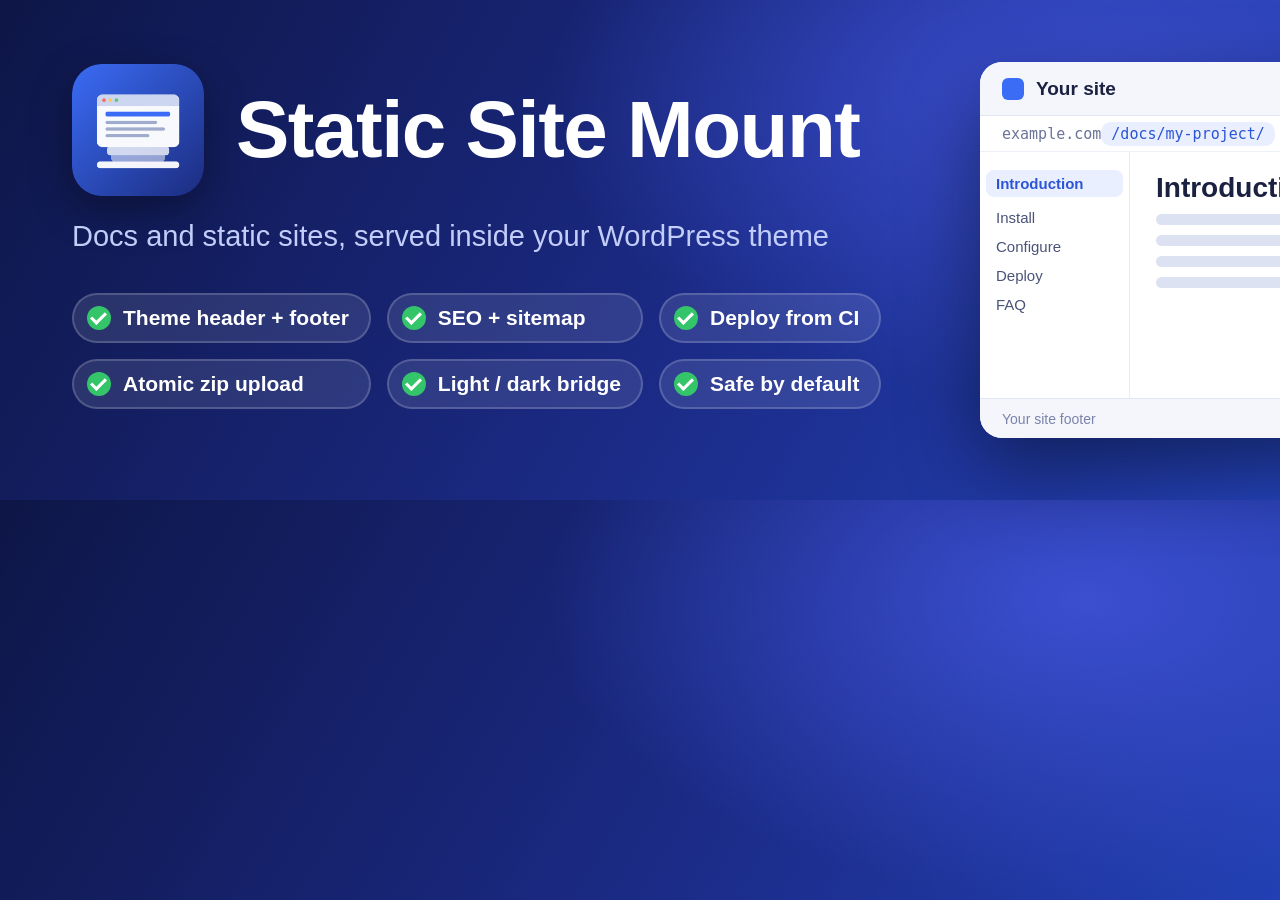
==== assets/src/banner.html @ cbc2fb94 "feat: initial commit" ====
<!doctype html><meta charset="utf-8">
<style>
*{box-sizing:border-box;margin:0}
body{width:1544px;height:500px;overflow:hidden;font-family:"Open Sans","Noto Sans","Liberation Sans",sans-serif;color:#fff;
background:radial-gradient(900px 500px at 85% 20%,#3b4fd0 0%,rgba(59,79,208,0) 60%),linear-gradient(120deg,#0e1647 0%,#1b2a85 55%,#2342b8 100%);position:relative}
.left{position:absolute;left:72px;top:64px;width:860px}
.head{display:flex;align-items:center;gap:32px}
.head img{width:132px;height:132px;border-radius:30px;box-shadow:0 14px 40px rgba(0,0,0,.35)}
h1{font-size:80px;line-height:1;font-weight:800;letter-spacing:-1.5px;white-space:nowrap}
.tag{margin:24px 0 0 0;font-size:29px;color:#c3cdfa;white-space:nowrap}
.pills{display:grid;grid-template-columns:repeat(3,auto);gap:16px;margin-top:40px;width:max-content}
.pill{display:flex;align-items:center;gap:12px;padding:11px 20px 11px 13px;border-radius:40px;background:rgba(255,255,255,.1);border:2px solid rgba(255,255,255,.18);font-size:21px;font-weight:600;white-space:nowrap}
.pill i{width:24px;height:24px;border-radius:50%;background:#34c46a;display:inline-block;position:relative}
.pill i:after{content:"";position:absolute;left:7px;top:3px;width:6px;height:12px;border:solid #fff;border-width:0 3px 3px 0;transform:rotate(45deg)}
.card{position:absolute;right:64px;top:62px;width:500px;height:376px;border-radius:22px;background:#fff;color:#1b2140;box-shadow:0 30px 80px rgba(0,0,0,.45);overflow:hidden}
.nav{height:54px;background:#f4f6fc;border-bottom:1px solid #e1e6f5;display:flex;align-items:center;padding:0 22px;gap:12px;font-size:19px;font-weight:700}
.nav b{width:22px;height:22px;border-radius:6px;background:#3b6cf6}
.nav span{margin-left:auto;color:#6b7498;font-weight:500;font-size:16px;display:flex;gap:20px}
.url{height:36px;background:#fff;border-bottom:1px solid #eef0f8;font-size:15px;color:#6b7498;padding:0 22px;display:flex;align-items:center;font-family:"DejaVu Sans Mono",monospace}
.url em{background:#e9efff;color:#2c55d6;padding:3px 10px;border-radius:10px;font-style:normal}
.body{display:flex;height:calc(100% - 90px - 40px)}
.side{width:150px;border-right:1px solid #e9ecf6;padding:18px 16px;font-size:15px;color:#4a5378;display:flex;flex-direction:column;gap:12px}
.side u{text-decoration:none;color:#2c55d6;font-weight:700;background:#e9efff;border-radius:8px;padding:5px 10px;margin:0 -10px}
.main{padding:20px 26px;flex:1}
.main h2{font-size:28px;margin-bottom:10px}
.ln{height:11px;border-radius:6px;background:#dde2f2;margin:10px 0}
.foot{position:absolute;bottom:0;left:0;right:0;height:40px;background:#f4f6fc;border-top:1px solid #e1e6f5;font-size:14px;color:#7a83a8;display:flex;align-items:center;padding:0 22px}
.badge{position:absolute;right:56px;bottom:30px;background:#34c46a;color:#05361a;font-weight:800;font-size:20px;padding:10px 20px;border-radius:30px;box-shadow:0 10px 30px rgba(0,0,0,.35)}
</style>
<div class="left">
 <div class="head"><img src="../icon-static-512x512.png"><div><h1>Static Site Mount</h1></div></div>
 <div class="tag">Docs and static sites, served inside your WordPress theme</div>
 <div class="pills">
  <div class="pill"><i></i>Theme header + footer</div><div class="pill"><i></i>SEO + sitemap</div><div class="pill"><i></i>Deploy from CI</div>
  <div class="pill"><i></i>Atomic zip upload</div><div class="pill"><i></i>Light / dark bridge</div><div class="pill"><i></i>Safe by default</div>
 </div>
</div>
<div class="card">
 <div class="nav"><b></b>Your site<span><i style="font-style:normal">Solutions</i><i style="font-style:normal">Docs</i><i style="font-style:normal">Blog</i></span></div>
 <div class="url">example.com<em>/docs/my-project/</em></div>
 <div class="body"><div class="side"><u>Introduction</u><span>Install</span><span>Configure</span><span>Deploy</span><span>FAQ</span></div>
 <div class="main"><h2>Introduction</h2><div class="ln" style="width:92%"></div><div class="ln" style="width:78%"></div><div class="ln" style="width:85%"></div><div class="ln" style="width:55%"></div></div></div>
 <div class="foot">Your site footer</div>
</div>
<div class="badge">Mounted</div>
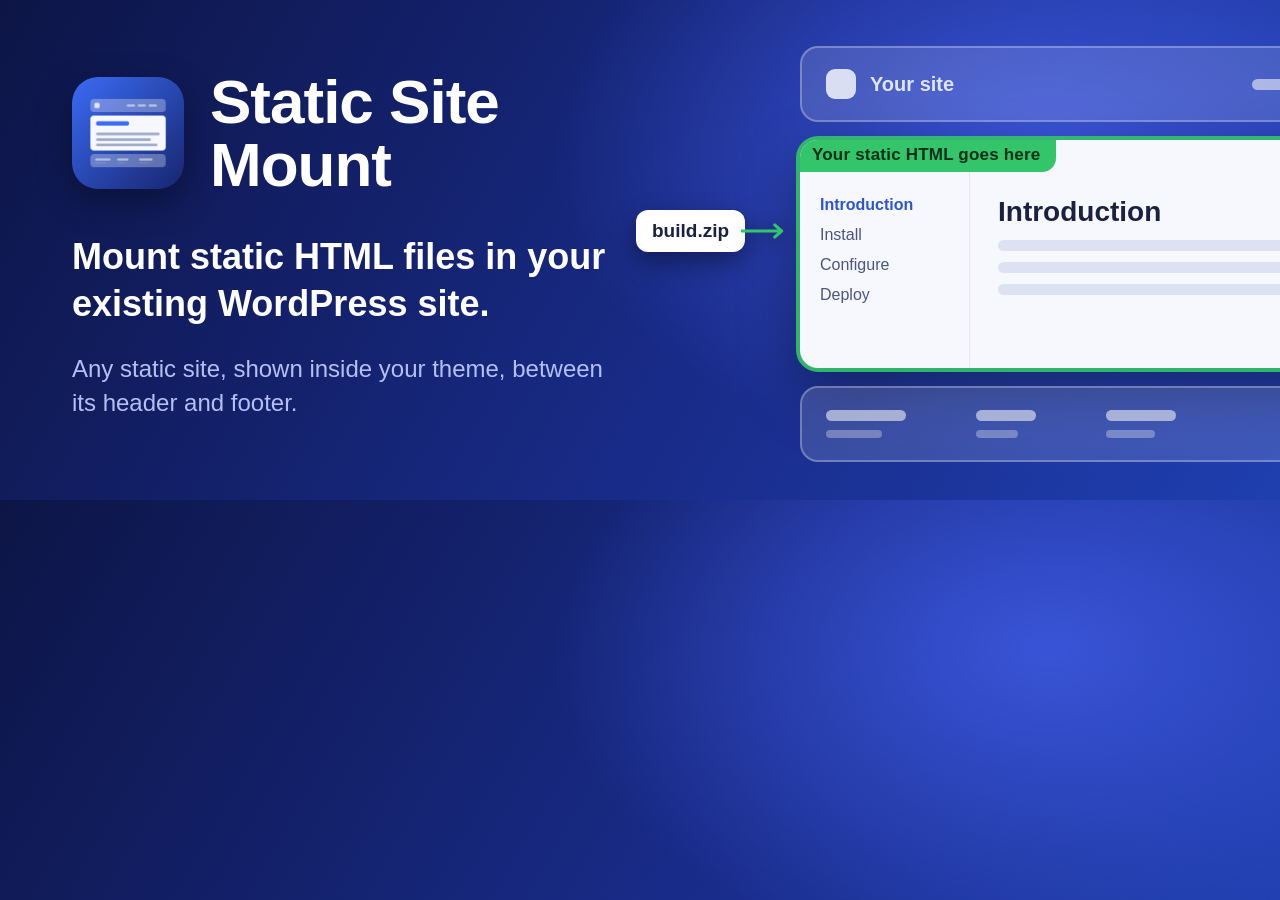
==== commit 3bf4522e: "fix: several minor graphic fixes" ====
--- a/assets/src/banner.html
+++ b/assets/src/banner.html
@@ -1,45 +1,52 @@
 <!doctype html><meta charset="utf-8">
 <style>
 *{box-sizing:border-box;margin:0}
-body{width:1544px;height:500px;overflow:hidden;font-family:"Open Sans","Noto Sans","Liberation Sans",sans-serif;color:#fff;
-background:radial-gradient(900px 500px at 85% 20%,#3b4fd0 0%,rgba(59,79,208,0) 60%),linear-gradient(120deg,#0e1647 0%,#1b2a85 55%,#2342b8 100%);position:relative}
-.left{position:absolute;left:72px;top:64px;width:860px}
-.head{display:flex;align-items:center;gap:32px}
-.head img{width:132px;height:132px;border-radius:30px;box-shadow:0 14px 40px rgba(0,0,0,.35)}
-h1{font-size:80px;line-height:1;font-weight:800;letter-spacing:-1.5px;white-space:nowrap}
-.tag{margin:24px 0 0 0;font-size:29px;color:#c3cdfa;white-space:nowrap}
-.pills{display:grid;grid-template-columns:repeat(3,auto);gap:16px;margin-top:40px;width:max-content}
-.pill{display:flex;align-items:center;gap:12px;padding:11px 20px 11px 13px;border-radius:40px;background:rgba(255,255,255,.1);border:2px solid rgba(255,255,255,.18);font-size:21px;font-weight:600;white-space:nowrap}
-.pill i{width:24px;height:24px;border-radius:50%;background:#34c46a;display:inline-block;position:relative}
-.pill i:after{content:"";position:absolute;left:7px;top:3px;width:6px;height:12px;border:solid #fff;border-width:0 3px 3px 0;transform:rotate(45deg)}
-.card{position:absolute;right:64px;top:62px;width:500px;height:376px;border-radius:22px;background:#fff;color:#1b2140;box-shadow:0 30px 80px rgba(0,0,0,.45);overflow:hidden}
-.nav{height:54px;background:#f4f6fc;border-bottom:1px solid #e1e6f5;display:flex;align-items:center;padding:0 22px;gap:12px;font-size:19px;font-weight:700}
-.nav b{width:22px;height:22px;border-radius:6px;background:#3b6cf6}
-.nav span{margin-left:auto;color:#6b7498;font-weight:500;font-size:16px;display:flex;gap:20px}
-.url{height:36px;background:#fff;border-bottom:1px solid #eef0f8;font-size:15px;color:#6b7498;padding:0 22px;display:flex;align-items:center;font-family:"DejaVu Sans Mono",monospace}
-.url em{background:#e9efff;color:#2c55d6;padding:3px 10px;border-radius:10px;font-style:normal}
-.body{display:flex;height:calc(100% - 90px - 40px)}
-.side{width:150px;border-right:1px solid #e9ecf6;padding:18px 16px;font-size:15px;color:#4a5378;display:flex;flex-direction:column;gap:12px}
-.side u{text-decoration:none;color:#2c55d6;font-weight:700;background:#e9efff;border-radius:8px;padding:5px 10px;margin:0 -10px}
-.main{padding:20px 26px;flex:1}
-.main h2{font-size:28px;margin-bottom:10px}
-.ln{height:11px;border-radius:6px;background:#dde2f2;margin:10px 0}
-.foot{position:absolute;bottom:0;left:0;right:0;height:40px;background:#f4f6fc;border-top:1px solid #e1e6f5;font-size:14px;color:#7a83a8;display:flex;align-items:center;padding:0 22px}
-.badge{position:absolute;right:56px;bottom:30px;background:#34c46a;color:#05361a;font-weight:800;font-size:20px;padding:10px 20px;border-radius:30px;box-shadow:0 10px 30px rgba(0,0,0,.35)}
+body{width:1544px;height:500px;overflow:hidden;font-family:"Open Sans","Noto Sans","Liberation Sans",sans-serif;color:#fff;position:relative;
+background:radial-gradient(800px 520px at 82% 30%,#3a54d8 0%,rgba(58,84,216,0) 62%),linear-gradient(120deg,#0d1546 0%,#182a86 55%,#1f3fb0 100%)}
+.left{position:absolute;left:72px;top:70px;width:540px}
+.brand{display:flex;align-items:center;gap:26px}
+.brand img{width:112px;height:112px;border-radius:26px;box-shadow:0 12px 34px rgba(0,0,0,.35)}
+h1{font-size:62px;line-height:1.02;font-weight:800;letter-spacing:-1px}
+.tag{margin-top:38px;font-size:36px;line-height:1.3;color:#fff;font-weight:700}
+.sub{margin-top:24px;font-size:24px;line-height:1.4;color:#b4c0f5}
+
+/* the diagram */
+.stack{position:absolute;left:800px;top:46px;width:670px}
+.band{border-radius:18px;display:flex;align-items:center;padding:0 24px;position:relative}
+.theme{height:76px;background:rgba(255,255,255,.14);border:2px solid rgba(255,255,255,.28);font-size:20px;font-weight:700;color:#dfe5ff;gap:14px}
+.theme .lg{width:30px;height:30px;border-radius:9px;background:rgba(255,255,255,.8)}
+.theme .nav{margin-left:auto;display:flex;gap:12px}
+.theme .nav i{width:56px;height:11px;border-radius:6px;background:rgba(255,255,255,.55)}
+.tag-l{position:absolute;right:20px;top:-14px;font-size:14px;font-weight:700;letter-spacing:.6px;text-transform:uppercase;background:#2a3fa3;border:2px solid rgba(255,255,255,.35);border-radius:20px;padding:3px 12px;color:#e3e8ff}
+.page{margin:18px 0;height:228px;background:#f7f8fd;color:#1b2140;border-radius:18px;padding:0;overflow:hidden;box-shadow:0 0 0 4px rgba(52,196,106,.9),0 24px 60px rgba(0,0,0,.4);display:flex;position:relative}
+.page .side{width:170px;border-right:1px solid #e3e7f4;padding:56px 20px 22px;font-size:16px;color:#4b5580;display:flex;flex-direction:column;gap:12px}
+.page .side u{text-decoration:none;color:#2c55d6;font-weight:800}
+.page .main{flex:1;padding:22px 28px}
+.page h2{font-size:28px;margin-bottom:12px}
+.ln{height:11px;border-radius:6px;background:#dde2f2;margin:11px 0}
+.ribbon{position:absolute;left:-2px;top:-2px;background:#34c46a;color:#04301a;font-weight:800;font-size:17px;padding:7px 16px 7px 14px;border-radius:16px 0 14px 0;letter-spacing:.2px;z-index:2}
+.foot{height:76px;background:rgba(255,255,255,.14);border:2px solid rgba(255,255,255,.28)}
+.foot .cols{display:flex;gap:70px}
+.foot .cols div{display:flex;flex-direction:column;gap:9px}
+.foot .cols i{display:block;height:11px;border-radius:6px;background:rgba(255,255,255,.55)}
+.foot .cols i+i{height:8px;background:rgba(255,255,255,.3);width:70%}
+/* arrow from the build into the page */
+.build{position:absolute;left:636px;top:210px;width:150px;display:flex;align-items:center;gap:0;z-index:3}
+.build .zip{background:#fff;color:#1b2140;font-weight:800;font-size:19px;padding:10px 16px;border-radius:12px;box-shadow:0 10px 26px rgba(0,0,0,.4);white-space:nowrap}
+.build svg{margin-left:-4px;filter:drop-shadow(0 4px 8px rgba(0,0,0,.35))}
 </style>
 <div class="left">
- <div class="head"><img src="../icon-static-512x512.png"><div><h1>Static Site Mount</h1></div></div>
- <div class="tag">Docs and static sites, served inside your WordPress theme</div>
- <div class="pills">
-  <div class="pill"><i></i>Theme header + footer</div><div class="pill"><i></i>SEO + sitemap</div><div class="pill"><i></i>Deploy from CI</div>
-  <div class="pill"><i></i>Atomic zip upload</div><div class="pill"><i></i>Light / dark bridge</div><div class="pill"><i></i>Safe by default</div>
+ <div class="brand"><img src="../icon-static-512x512.png"><h1>Static Site<br>Mount</h1></div>
+ <div class="tag">Mount static HTML files in your existing WordPress site.</div>
+ <div class="sub">Any static site, shown inside your theme, between its header and footer.</div>
+</div>
+<div class="build"><div class="zip">build.zip</div>
+ <svg width="104" height="40" viewBox="0 0 104 40"><path d="M2 20h88M78 6l16 14-16 14" fill="none" stroke="#34c46a" stroke-width="7" stroke-linecap="round" stroke-linejoin="round"/></svg></div>
+<div class="stack">
+ <div class="band theme"><span class="lg"></span>Your site<div class="nav"><i></i><i></i><i></i></div><span class="tag-l">Theme header</span></div>
+ <div class="page"><span class="ribbon">Your static HTML goes here</span>
+  <div class="side"><u>Introduction</u><span>Install</span><span>Configure</span><span>Deploy</span></div>
+  <div class="main" style="padding-top:56px"><h2>Introduction</h2><div class="ln" style="width:94%"></div><div class="ln" style="width:80%"></div><div class="ln" style="width:88%"></div></div>
  </div>
+ <div class="band theme foot"><div class="cols"><div><i style="width:80px"></i><i></i></div><div><i style="width:60px"></i><i></i></div><div><i style="width:70px"></i><i></i></div></div><span class="tag-l" style="top:auto;bottom:-14px">Theme footer</span></div>
 </div>
-<div class="card">
- <div class="nav"><b></b>Your site<span><i style="font-style:normal">Solutions</i><i style="font-style:normal">Docs</i><i style="font-style:normal">Blog</i></span></div>
- <div class="url">example.com<em>/docs/my-project/</em></div>
- <div class="body"><div class="side"><u>Introduction</u><span>Install</span><span>Configure</span><span>Deploy</span><span>FAQ</span></div>
- <div class="main"><h2>Introduction</h2><div class="ln" style="width:92%"></div><div class="ln" style="width:78%"></div><div class="ln" style="width:85%"></div><div class="ln" style="width:55%"></div></div></div>
- <div class="foot">Your site footer</div>
-</div>
-<div class="badge">Mounted</div>
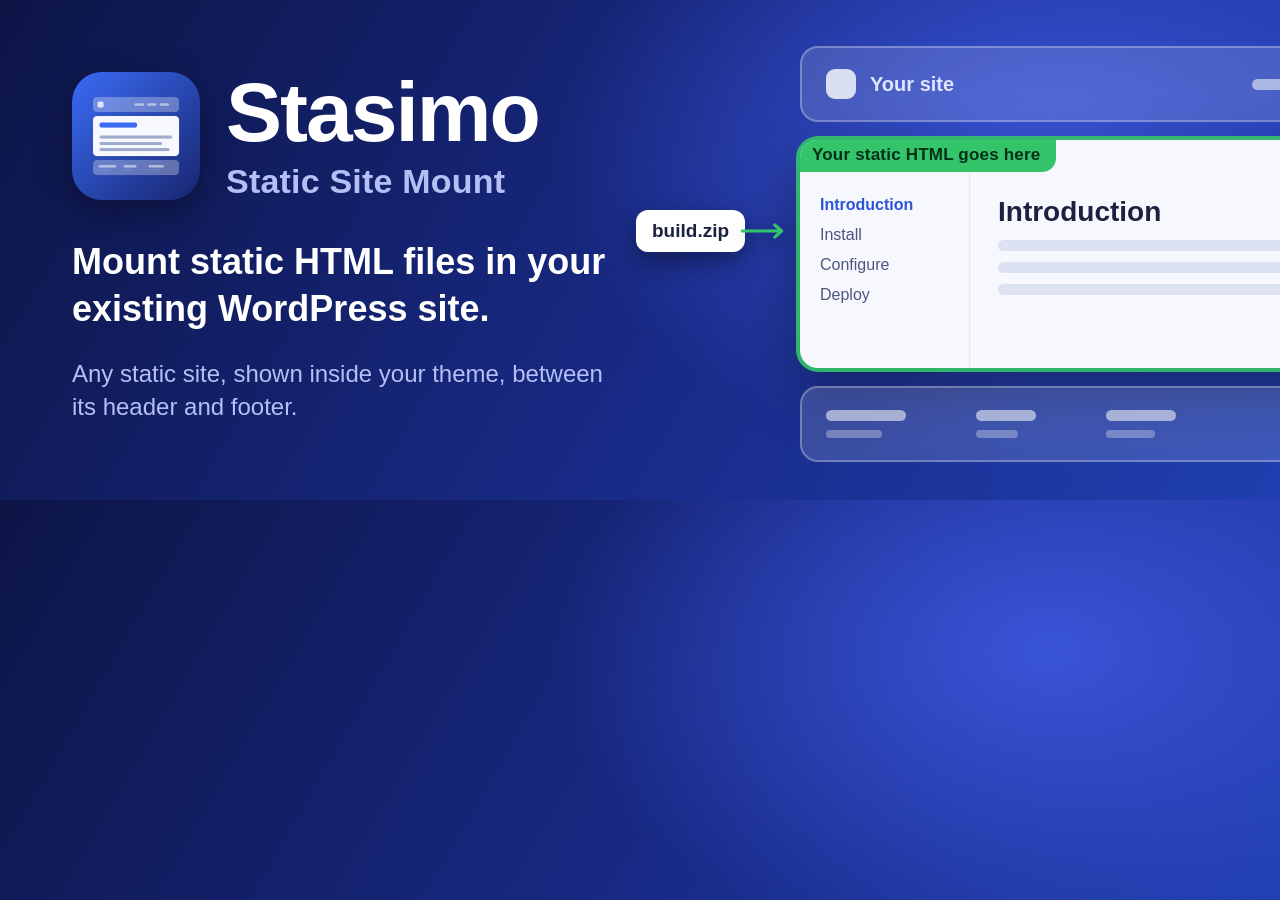
==== commit 3755a572: "feat: updated / refactored naming" ====
--- a/assets/src/banner.html
+++ b/assets/src/banner.html
@@ -5,8 +5,9 @@
 background:radial-gradient(800px 520px at 82% 30%,#3a54d8 0%,rgba(58,84,216,0) 62%),linear-gradient(120deg,#0d1546 0%,#182a86 55%,#1f3fb0 100%)}
 .left{position:absolute;left:72px;top:70px;width:540px}
 .brand{display:flex;align-items:center;gap:26px}
-.brand img{width:112px;height:112px;border-radius:26px;box-shadow:0 12px 34px rgba(0,0,0,.35)}
-h1{font-size:62px;line-height:1.02;font-weight:800;letter-spacing:-1px}
+.brand img{width:128px;height:128px;border-radius:30px;box-shadow:0 12px 34px rgba(0,0,0,.35)}
+h1{font-size:84px;line-height:1;font-weight:800;letter-spacing:-2px}
+.subname{margin-top:8px;font-size:34px;font-weight:600;color:#b4c0f5;letter-spacing:.2px}
 .tag{margin-top:38px;font-size:36px;line-height:1.3;color:#fff;font-weight:700}
 .sub{margin-top:24px;font-size:24px;line-height:1.4;color:#b4c0f5}
 
@@ -36,7 +37,7 @@
 .build svg{margin-left:-4px;filter:drop-shadow(0 4px 8px rgba(0,0,0,.35))}
 </style>
 <div class="left">
- <div class="brand"><img src="../icon-static-512x512.png"><h1>Static Site<br>Mount</h1></div>
+ <div class="brand"><img src="../icon-static-512x512.png"><div class="titles"><h1>Stasimo</h1><div class="subname">Static Site Mount</div></div></div>
  <div class="tag">Mount static HTML files in your existing WordPress site.</div>
  <div class="sub">Any static site, shown inside your theme, between its header and footer.</div>
 </div>
